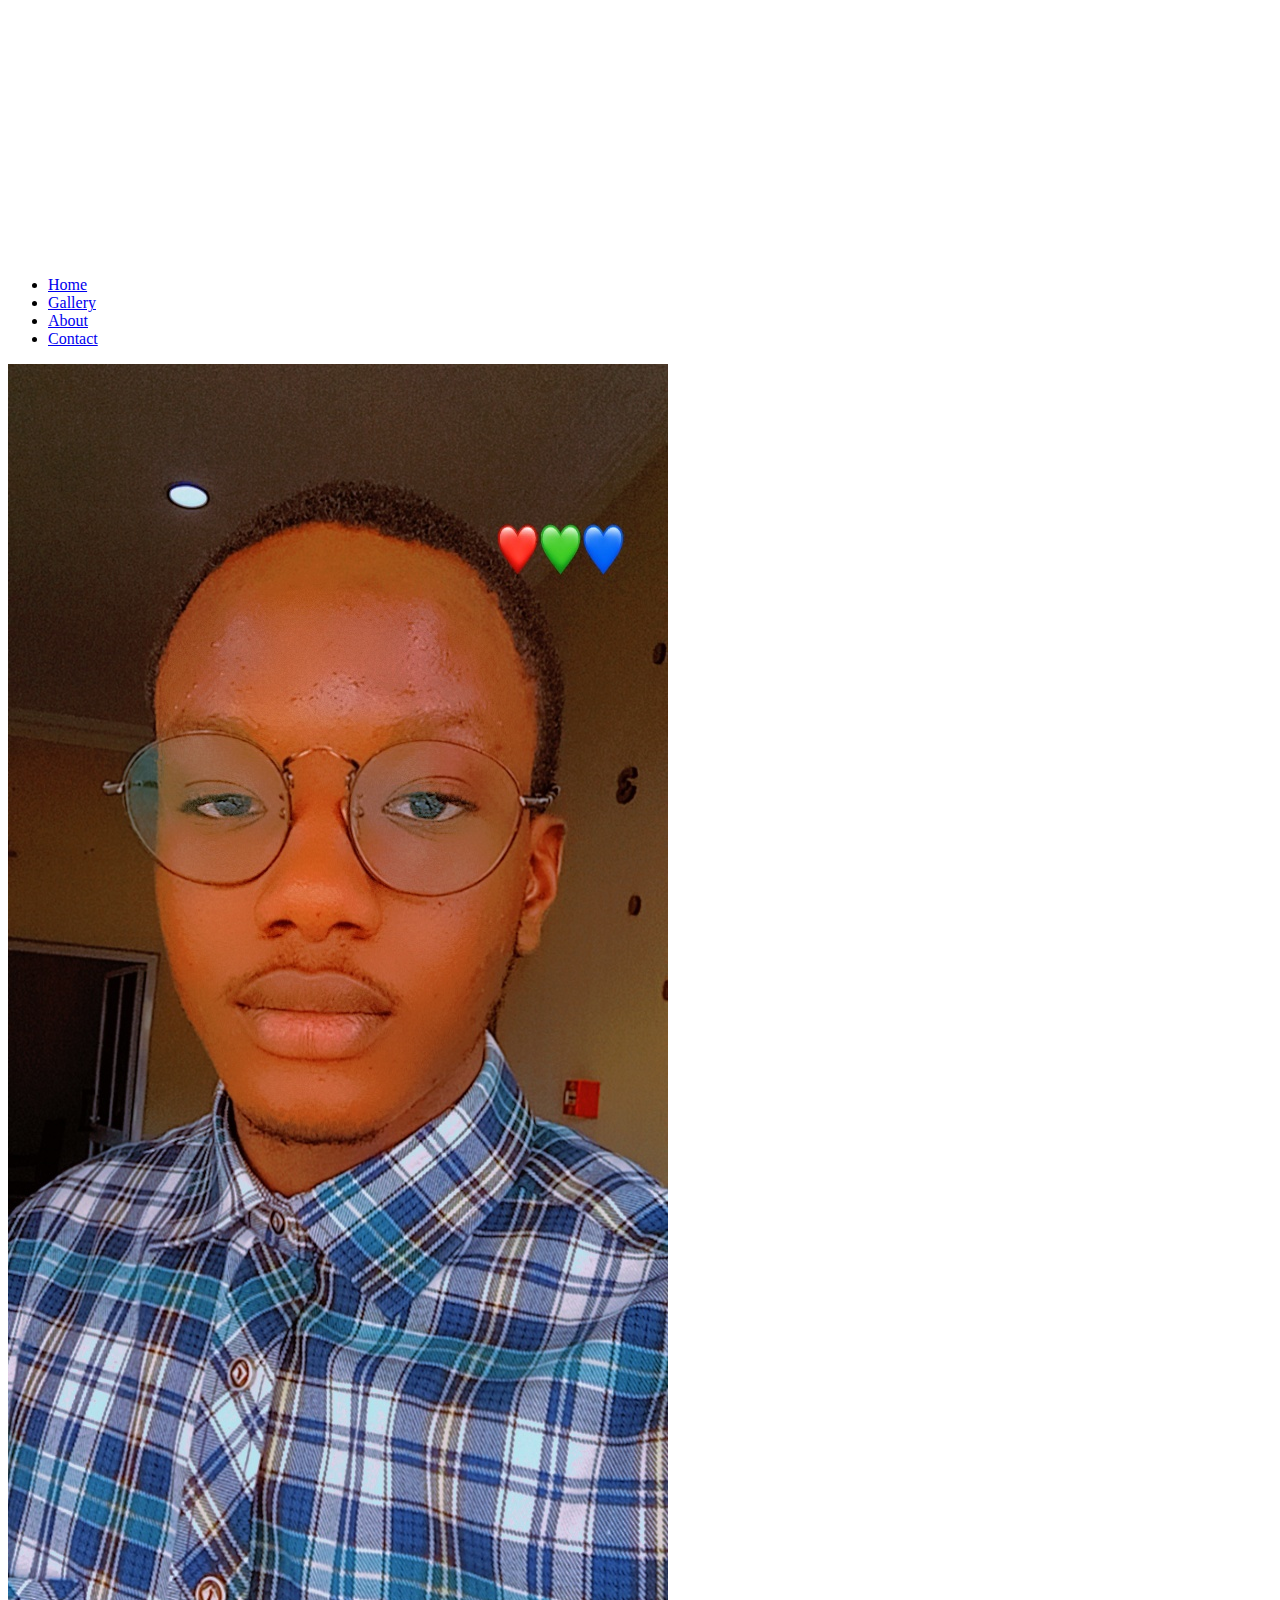
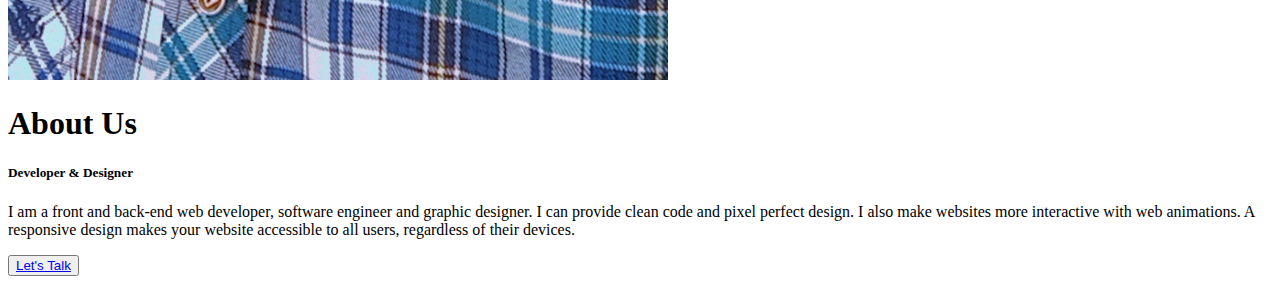
==== about.html @ 7251668e "Add files via upload" ====
<!DOCTYPE html>
<html>
<head>
	<title>Henry's Website</title>
	<link rel="stylesheet" type="text/css" href="css/aboutStyle.css">
<body>
	<div class="contain">
		<header>
			<div class="main">
				<div class="logo">
					<img src="logo copy.png">
				</div>
				<ul>
					<li><a href="index.html">Home</a></li>
					<li><a href="gallery.html">Gallery</a></li>
					<li class="active"><a href="about.html">About</a></li>
					<li><a href="contact.html">Contact</a></li>
				</ul>
			</div>
		</header>
		
		<section class="about">
			<div class="main2">
				<img src="Snapchat-962617202.jpg">
				<div class="about-text">
					<h1>About Us</h1>
					<h5>Developer<span> & </span>Designer</h5>
					<p>I am a front and back-end web developer, software engineer and graphic designer. I can provide clean code and pixel perfect design. I also make websites more interactive with web animations. A responsive design makes your website accessible to all users, regardless of their devices.</p>
					<button type="button"><a href="contact.html">Let's Talk</a></button>
				</div>
			</div>
			
		</section>
	
	
	
		<div class="bubble">
			<span style="--1:11;"></span>
			<span style="--1:12;"></span>
			<span style="--1:24;"></span>
			<span style="--1:10;"></span>
			<span style="--1:14;"></span>
			<span style="--1:23;"></span>
			<span style="--1:18;"></span>
			<span style="--1:16;"></span>
			<span style="--1:19;"></span>
			<span style="--1:20;"></span>
			<span style="--1:22;"></span>
			<span style="--1:25;"></span>
			<span style="--1:18;"></span>
			<span style="--1:21;"></span>
			<span style="--1:15;"></span>
			<span style="--1:13;"></span>
			<span style="--1:26;"></span>
			<span style="--1:17;"></span>
			<span style="--1:13;"></span>
			<span style="--1:28;"></span>
			<span style="--1:11;"></span>
			<span style="--1:12;"></span>
			<span style="--1:24;"></span>
			<span style="--1:10;"></span>
			<span style="--1:14;"></span>
			<span style="--1:23;"></span>
			<span style="--1:18;"></span>
			<span style="--1:16;"></span>
			<span style="--1:19;"></span>
			<span style="--1:20;"></span>
			<span style="--1:22;"></span>
			<span style="--1:25;"></span>
			<span style="--1:18;"></span>
			<span style="--1:21;"></span>
			<span style="--1:15;"></span>
			<span style="--1:13;"></span>
			<span style="--1:26;"></span>
			<span style="--1:17;"></span>
			<span style="--1:13;"></span>
			<span style="--1:28;"></span>

			
		</div>
		
	</div>

</body>

</html>
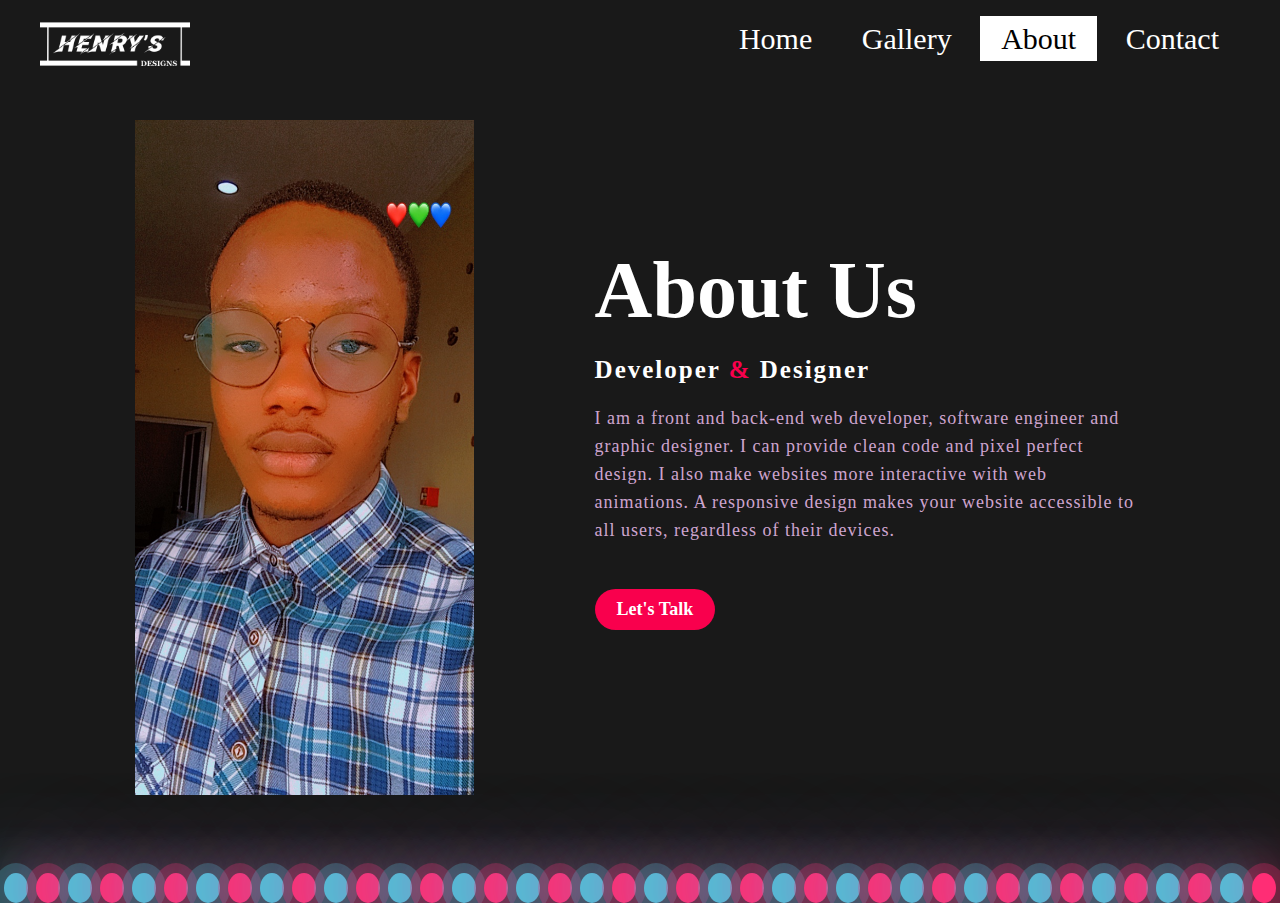
==== commit bad349a2: "Update about.html" ====
--- a/about.html
+++ b/about.html
@@ -10,7 +10,7 @@
 				<div class="logo">
 					<img src="logo copy.png">
 				</div>
-				<ul>
+				<ul style="font-size:30px;">
 					<li><a href="index.html">Home</a></li>
 					<li><a href="gallery.html">Gallery</a></li>
 					<li class="active"><a href="about.html">About</a></li>
@@ -21,7 +21,7 @@
 		
 		<section class="about">
 			<div class="main2">
-				<img src="Snapchat-962617202.jpg">
+				<img src="Snapchat-962617202.jpg" width="50px" height="70px">
 				<div class="about-text">
 					<h1>About Us</h1>
 					<h5>Developer<span> & </span>Designer</h5>
@@ -83,4 +83,4 @@
 
 </body>
 
-</html>+</html>
--- a/css/aboutStyle.css
+++ b/css/aboutStyle.css
@@ -0,0 +1,164 @@
+*{
+	margin:0;
+	padding:0;
+	box-sizing:border-box;
+	font-family: Century Gothic;
+}
+body{
+	background-color:#191919;
+	height: 100vh;
+} 
+.contain {
+	position: relative;
+	width: 100%;
+	height: 100%;
+}
+.bubble {
+	position: relative;
+	display: flex;
+}
+.bubble span{
+	position: relative;
+	width: 30px;
+	height: 30px;
+	background-color: #4fc3dc;
+	margin: 0 4px;
+	border-radius: 50%;
+	box-shadow: 0 0 0 10px #4fc3dc44,
+	0 0 50px #4fc3dc,
+	0 0 100px #4fc3dc;
+	animation: animate 15s linear infinite;
+	animation-duration: calc(120s / var(--1))
+}
+.bubble span:nth-child(even){
+	background-color: #ff2d75;
+	box-shadow: 0 0 0 10px #ff2d7544,
+	0 0 50px #ff2d75,
+	0 0 100px #ff2d75;
+}
+@keyframes animate{
+	0%{transform: translateY(10vh)scale(0);}
+	100%{transform: translateY(-30vh)scale(1);}
+}
+header{
+	margin-top:2px;
+}
+ul{
+	float: right;
+	list-style-type: none;
+	margin-top:20px;
+}
+ul li{
+	display: inline-block;
+}
+ul li a{
+	text-decoration:none;
+	color:#fff;
+	padding:5px 20px;
+	border:1px solid transparent;
+	transition:0.6s ease;
+}
+ul li a:hover{
+	background-color:#fff;
+	color:#000;
+}
+ul li.active a{
+	background-color:#fff;
+	color:#000;
+}
+button a{
+	color: white;
+	text-decoration: none;
+}
+.logo img{
+	float: left;
+	width: 150px;
+	height:auto;
+	padding-top:20px;
+}
+.main{
+	max-width:1200px;
+	margin:auto;
+}
+.about{
+	width:100%;
+	padding:78px 0px;
+	background-color:#191919;
+}
+.about img{
+	height:auto;
+	width:300px;
+	margin-top:40px;
+}
+.about-text{
+	width:550px;
+}
+.main2{
+	width:1130px;
+	max-width:95%;
+	margin:0 auto;
+	display:flex;
+	align-items:center;
+	justify-content:space-around;
+	
+}
+.main2 img {
+	height: 75vh;
+	width: auto;
+}
+.about-text h1{
+	color:white;
+	font-size:80px;
+	text-transform:capitalize;
+	margin-bottom:20px;
+}
+.about-text h5{
+	color:white;
+	font-size:25px;
+	text-transform:capitalize;
+	margin-bottom:20px;
+	letter-spacing:2px;
+}
+span{
+	color:#f9004d;
+}
+.about-text p{
+	color:#fcfc;
+	letter-spacing:1px;
+	line-height:28px;
+	font-size:18px;
+	margin-bottom:45px;
+}
+button{
+	background:#f9004d;
+	color:white;
+	text-decoration:none;
+	border:2px solid transparent;
+	font-weight:bold;
+	padding:8px 20px;
+	border-radius:30px;
+	transition:.4s;
+	font-size: 18px;
+}
+button:hover{
+	background:transparent;
+	border:2px solid #f9004d;
+	cursor:pointer;
+}
+@media (max-width:991px){
+	.about{
+		position:relative;
+		display:flex;
+		flex-wrap: wrap;
+		justify-content: space-between;
+	}
+	.about-text{
+		margin-left: 15px;
+	}
+	
+	ul li {
+		display: inline-block;
+		margin: 10px;
+	}
+	
+}